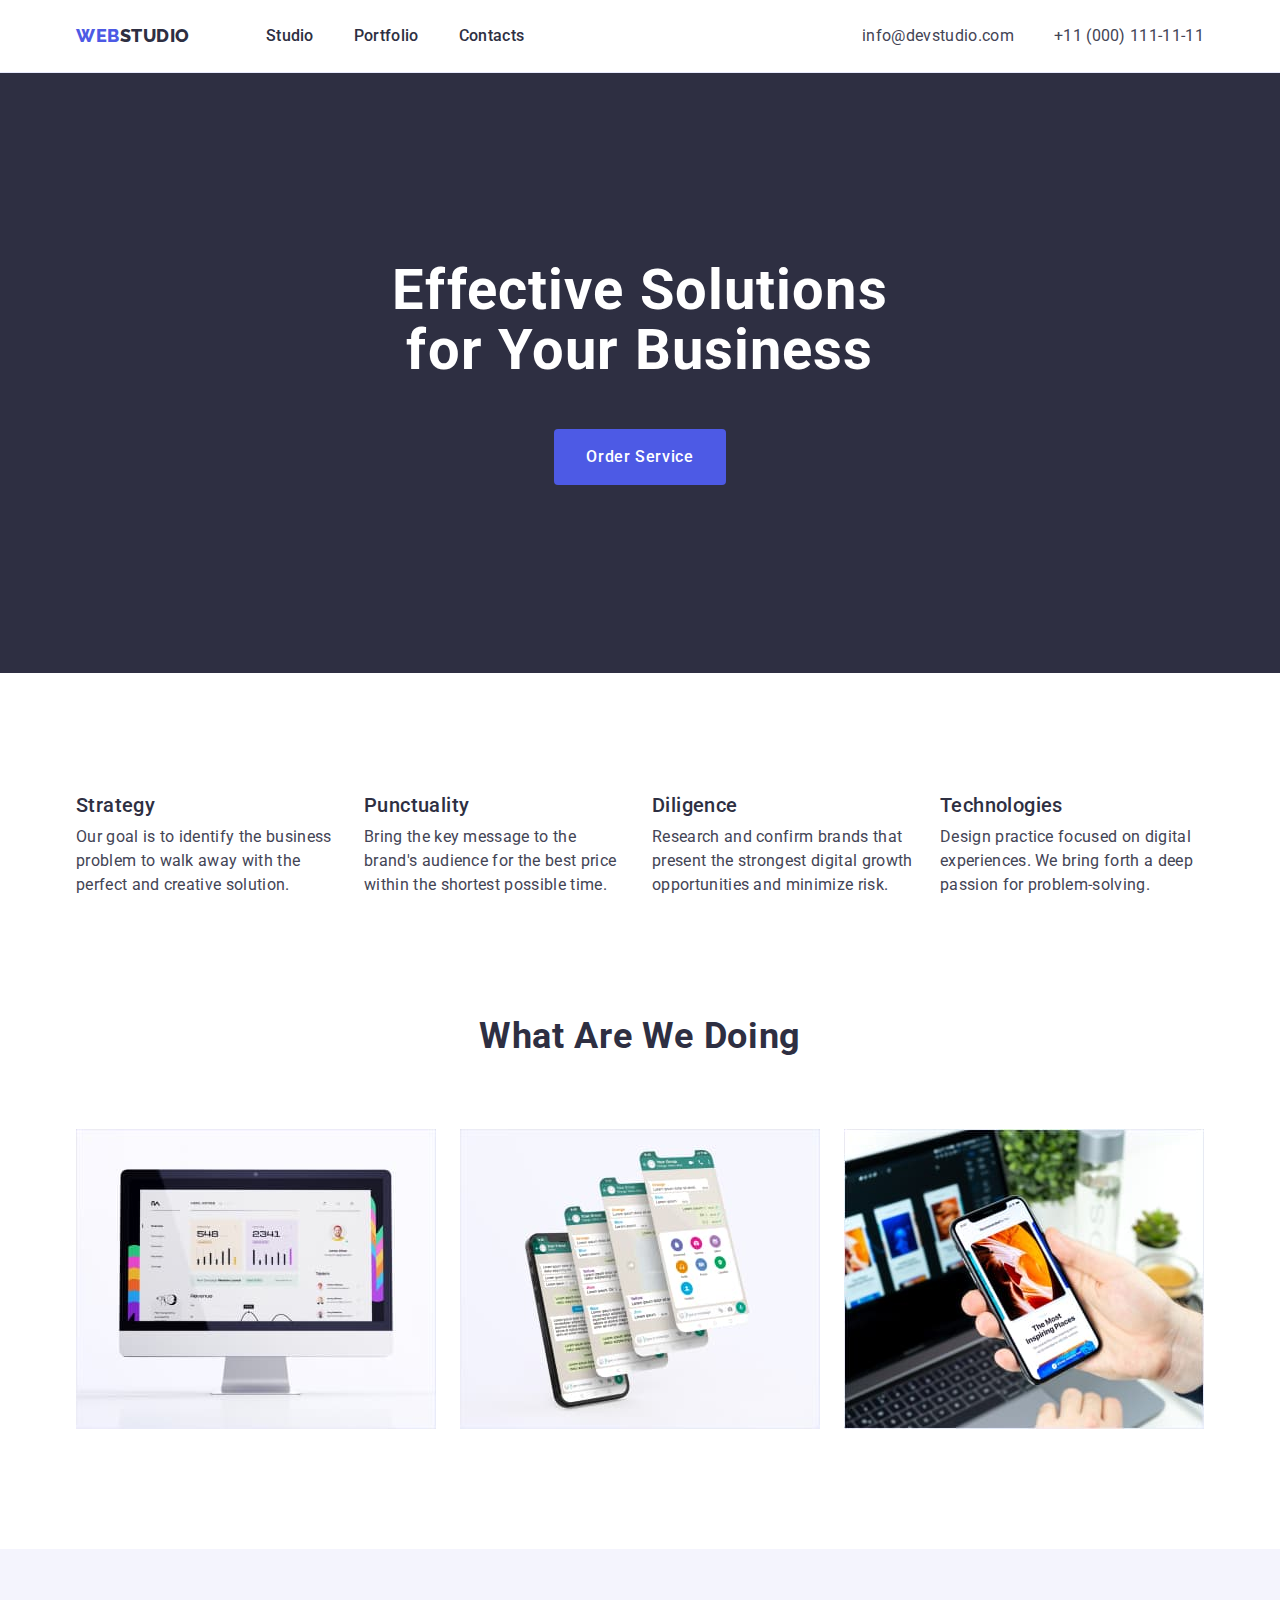
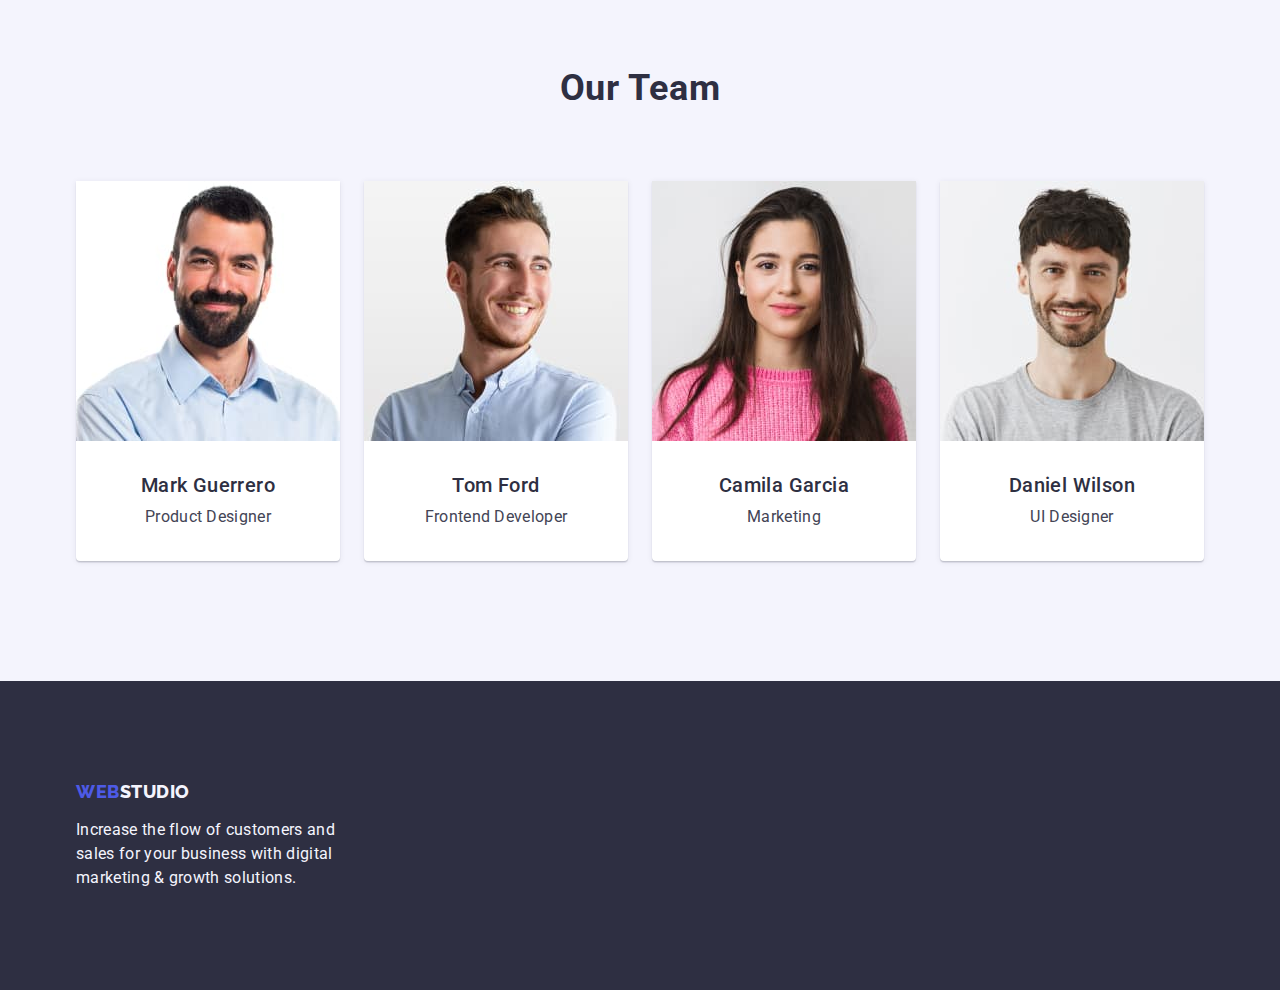
==== index.html @ 590e2db1 "Initial commit" ====
<!DOCTYPE html>
<html lang="en">
  <head>
    <meta charset="UTF-8" />
    <meta http-equiv="X-UA-Compatible" content="IE=edge" />
    <meta name="viewport" content="width=device-width, initial-scale=1.0" />
    <title>WebStudio</title>

    <link rel="preconnect" href="https://fonts.googleapis.com" />
    <link rel="preconnect" href="https://fonts.gstatic.com" crossorigin />
    <link
      href="https://fonts.googleapis.com/css2?family=Raleway:wght@800&family=Roboto:wght@400;500;700;900&display=swap"
      rel="stylesheet"
    />

    <link
      rel="stylesheet"
      href="https://cdnjs.cloudflare.com/ajax/libs/modern-normalize/1.1.0/modern-normalize.min.css"
    />

    <link rel="stylesheet" href="./css/styles.css" />
  </head>
  <body>
    <header class="header-border">
      <div class="container header-container">
        <nav class="site-nav">
          <a href="./index.html" class="logo link"
            >Web<span class="logo-span header">Studio</span>
          </a>

          <ul class="nav-menu list">
            <li class="nav-menu-item">
              <a href="./index.html" class="nav-link link">Studio</a>
            </li>
            <li class="nav-menu-item">
              <a href="./portfolio.html" class="nav-link link">Portfolio</a>
            </li>
            <li class="nav-menu-item">
              <a href="" class="nav-link link">Contacts</a>
            </li>
          </ul>
        </nav>

        <address class="contacts">
          <ul class="contacts-list list">
            <li class="item">
              <a href="mailto:info@devstudio.com" class="link"
                >info@devstudio.com</a
              >
            </li>

            <li class="item">
              <a href="tel:+110001111111" class="link tel"
                >+11 (000) 111-11-11</a
              >
            </li>
          </ul>
        </address>
      </div>
    </header>

    <main>
      <!-- Hero section -->
      <section class="hero">
        <div class="container hero-container">
          <h1 class="hero-title">Effective Solutions for Your Business</h1>
          <button class="hero-btn" type="button">Order Service</button>
        </div>
      </section>

      <!-- Company benefits section -->
      <section class="section benefits">
        <div class="container benefits-container">
          <h2 class="visually-hidden">Company benefits</h2>

          <ul class="benefits-list list">
            <li class="item">
              <h3 class="title">Strategy</h3>
              <p class="text">
                Our goal is to identify the business problem to walk away with
                the perfect and creative solution.
              </p>
            </li>

            <li class="item">
              <h3 class="title">Punctuality</h3>
              <p class="text">
                Bring the key message to the brand's audience for the best price
                within the shortest possible time.
              </p>
            </li>

            <li class="item">
              <h3 class="title">Diligence</h3>
              <p class="text">
                Research and confirm brands that present the strongest digital
                growth opportunities and minimize risk.
              </p>
            </li>

            <li class="item">
              <h3 class="title">Technologies</h3>
              <p class="text">
                Design practice focused on digital experiences. We bring forth a
                deep passion for problem-solving.
              </p>
            </li>
          </ul>
        </div>
      </section>

      <!-- What are we doing section -->
      <section class="section services">
        <div class="container services-container">
          <h2 class="section-title">What are we doing</h2>
          <ul class="services-list list">
            <li class="item">
              <img
                src="./images/img-one.jpg"
                alt="iMac photo"
                width="360"
                height="300"
              />
            </li>

            <li class="item">
              <img
                src="./images/img-two.jpg"
                alt="4 iPhone displays"
                width="360"
                height="300"
              />
            </li>

            <li class="item">
              <img
                src="./images/img-three.jpg"
                alt="iPhone and laptop"
                width="360"
                height="300"
              />
            </li>
          </ul>
        </div>
      </section>

      <!-- Our team section -->
      <section class="section team">
        <div class="container team-list-container">
          <h2 class="section-title">Our Team</h2>

          <ul class="team-list list">
            <li class="item">
              <img
                src="./images/mark-guerrero.jpg"
                alt="Marc Guerrero photo"
                width="264"
                height="260"
              />
              <div class="team-list-wrapper">
                <h3 class="title">Mark Guerrero</h3>
                <p class="text">Product Designer</p>
              </div>
            </li>

            <li class="item">
              <img
                src="./images/tom-ford.jpg"
                alt="Tom Ford photo"
                width="264"
                height="260"
              />
              <div class="team-list-wrapper">
                <h3 class="title">Tom Ford</h3>
                <p class="text">Frontend Developer</p>
              </div>
            </li>

            <li class="item">
              <img
                src="./images/camila-garcia.jpg"
                alt="Camila Garcia photo"
                width="264"
                height="260"
              />
              <div class="team-list-wrapper">
                <h3 class="title">Camila Garcia</h3>
                <p class="text">Marketing</p>
              </div>
            </li>

            <li class="item">
              <img
                src="./images/daniel-wilson.jpg"
                alt="Daniel Wilson photo"
                width="264"
                height="260"
              />
              <div class="team-list-wrapper">
                <h3 class="title">Daniel Wilson</h3>
                <p class="text">UI Designer</p>
              </div>
            </li>
          </ul>
        </div>
      </section>
    </main>

    <footer class="footer">
      <div class="container footer-container">
        <a href="./index.html" class="logo link"
          >Web<span class="logo-span-footer">Studio</span>
        </a>
        <p class="text">
          Increase the flow of customers and sales for your business with
          digital marketing & growth solutions.
        </p>
      </div>
    </footer>
  </body>
</html>
---- css/styles.css ----
:root {
    --navy-blue: #2E2F42;
    --slate: #434455;
    --iris: #4D5AE5;
    --ocean: #404BBF;
    --white: #ffffff;
    --cloud: #F4F4FD;
    --cornflower: #E7E9FC;
}

body {
    font-family: 'Roboto', sans-serif;
    letter-spacing: 0.02em;

    color: var(--slate);
    background-color: var(--white);
}

h1,
h2,
h3,
h4,
p {
    margin-top: 0;
    margin-bottom: 0;
}

ul,
ol {
    margin-top: 0;
    margin-bottom: 0;
    padding-left: 0;
}

img {
    display: block;
    max-width: 100%;
    height: auto;
}

.list {
    list-style: none;
}

.link {
    text-decoration: none;
}

.section-title {
    font-weight: 700;
    font-size: 36px;
    line-height: 1.11;
    text-align: center;
    text-transform: capitalize;
    letter-spacing: 0.02em;

    color: var(--navy-blue);
}

.container {
    width: 1158px;
    margin-right: auto;
    margin-left: auto;
    padding-right: 15px;
    padding-left: 15px;
}

.visually-hidden {
    position: absolute;
    width: 1px;
    height: 1px;
    margin: -1px;
    border: 0;
    padding: 0;
    white-space: nowrap;
    clip-path: inset(100%);
    clip: rect(0 0 0 0);
    overflow: hidden;
}

/* -----Navigation----- */

        /* Logo */
.logo {
    font-family: 'Raleway', sans-serif;
    font-weight: 800;
    font-size: 18px;
    line-height: 1.17;
    letter-spacing: 0.03em;
    text-transform: uppercase;

    color: var(--iris);
}

.logo-span.header {
    color: var(--navy-blue)
}

.logo-span.footer {
    color: var(--cloud);
}

        /* Navigation Menu */
.nav-link {
    font-weight: 500;
    font-size: 16px;
    line-height: 1.5;
    text-decoration: none;

    display: block;
    padding-top: 24px;
    padding-bottom: 24px;

    color: var(--navy-blue);
}


.contacts {
    font-style: normal;
}

.contacts-list .link {
    font-weight: 400;
    font-size: 16px;
    line-height: 1.5; 
    text-decoration: none;

    color: var(--slate);
}

.nav-menu .link:hover,
.nav-menu .link:focus {
    color: var(--ocean);
}

.contacts-list .link:hover,
.contacts-list .link:focus {
    color: var(--ocean);
}

.header-container {
    display: flex;
    align-items: center;
    justify-content: space-between;
}

.site-nav {
    display: flex;
    align-items: center;
}

.site-nav .logo {
    display: block;
    margin-right: 76px;
    padding-top: 24px;
    padding-bottom: 24px;
}

.nav-menu {
    display: flex;
    align-items: center;
    gap: 40px;
}

.contacts-list {
    display: flex;
    gap: 40px;
}

.header-border {
    border-bottom: 1px solid var(--cornflower);
}


/* -----Hero section----- */

.hero {
    background-color: var(--navy-blue);

    padding-top: 188px;
    padding-bottom: 188px;
}

.hero-container {
    text-align: center;
}

.hero .hero-title {
    font-weight: 700;
    font-size: 56px;
    line-height: 1.07;
    letter-spacing: 0.02em;

    color: var(--white);

    max-width: 496px;
    margin-right: auto;
    margin-left: auto;
    margin-bottom: 48px;
}

.hero-btn {
    font-family: inherit;
    font-weight: 500;
    font-size: 16px;
    line-height: 1.5;
    letter-spacing: 0.04em;

    color: var(--white);
    background-color: var(--iris);
    cursor: pointer;

    display: block;
    min-width: 169px;
    padding: 16px 32px;
    border: none;
    border-radius: 4px;
    margin-right: auto;
    margin-left: auto;
}

.hero-btn:hover,
.hero-btn:focus {
    background-color: var(--ocean);
}

/* -----Company benefits section----- */

.benefits {
    padding-top: 120px;
    padding-bottom: 120px;
}

.benefits-list {
    display: flex;
    gap: 24px;
}

.benefits-list .title {
    font-weight: 500;
    font-size: 20px;
    line-height: 1.2;
    letter-spacing: 0.02em;

    color: var(--navy-blue);

    margin-bottom: 8px;
}

.benefits-list .text {
    font-weight: 400;
    font-size: 16px;
    line-height: 1.5;
}

.benefits-list .item {
    max-width: 264px;
}

/* -----What are we doing section----- */

.services {
    padding-bottom: 120px;
}

.services-container .section-title {
    margin-bottom: 72px;
}

.services-list {
    display: flex;
    gap: 24px;
}
/* -----Our team section----- */

.section.team {
    background-color: var(--cloud);

    padding-top: 120px;
    padding-bottom: 120px;
}

.team-list-container .section-title {
    margin-bottom: 72px;
}
.team-list {
    display: flex;
    gap: 24px;
    flex-wrap: wrap;
}

.team-list .item {
    background-color: var(--white);
    flex-basis: calc((100% - 72px) / 4);

    box-shadow: 0px 1px 6px rgba(46, 47, 66, 0.08), 0px 1px 1px rgba(46, 47, 66, 0.16), 0px 2px 1px rgba(46, 47, 66, 0.08);
    border-radius: 0px 0px 4px 4px;
}

.team-list .title {
    font-weight: 500;
    font-size: 20px;
    line-height: 1.2;
    letter-spacing: 0.02em;

    color: var(--navy-blue);

    margin-bottom: 8px;
}

.team-list .text {
    font-weight: 400;
    font-size: 16px;
    line-height: 1.5;
}

.team-list-wrapper {
    text-align: center;
    padding: 32px 16px;
}

/* -----Footer----- */

.footer {
    background-color: var(--navy-blue);

    padding-top: 100px;
    padding-bottom: 100px;
}

.footer-container .logo {
    display: inline-block;
    margin-bottom: 16px;
}

.logo-span-footer {
    color: var(--cloud);
}

.footer .text {
    font-weight: 400;
    font-size: 16px;
    line-height: 1.5;
    width: 264px;

    color: var(--cloud);
}



/* ========PORTFOLIO.HTML======== */

/* -----Filter buttons----- */

.filter-list-btn {
    font-family: inherit;
    font-weight: 500;
    font-size: 16px;
    line-height: 1.5;
    letter-spacing: 0.04em;

    color: var(--iris);
    background-color: var(--cloud);
    cursor: pointer;

    padding: 12px 24px;
    border: 1px solid var(--cornflower);
    border-radius: 4px;
}

.filter-list-btn:hover,
.filter-list-btn:focus {
    color: var(--white);
    background-color: var(--ocean);

    border: 1px solid transparent;
}

.filter-list {
    display: flex;
    justify-content: center;
    gap: 24px;
    margin-bottom: 72px;
}



/* -----Project list----- */

.our-projects {
    padding-top: 96px;
    padding-bottom: 120px;
}

.project-item .title {
    font-weight: 500;
    font-size: 20px;
    line-height: 1.2;
    letter-spacing: 0.02em;

    margin-bottom: 8px;
    
    color: var(--navy-blue);
}

.project-item .text {
    font-weight: 400;
    font-size: 16px;
    line-height: 1.5;

    color: var(--slate);
}

.project-list {
    display: flex;
    flex-wrap: wrap;
    column-gap: 24px;
    row-gap: 48px;
}

.project-item {
    width: calc((100% - 48px) / 3);
}

.project-list-card-wrapper {
    padding: 32px 16px;

    border: 1px solid var(--cornflower);
    border-top: none;
}
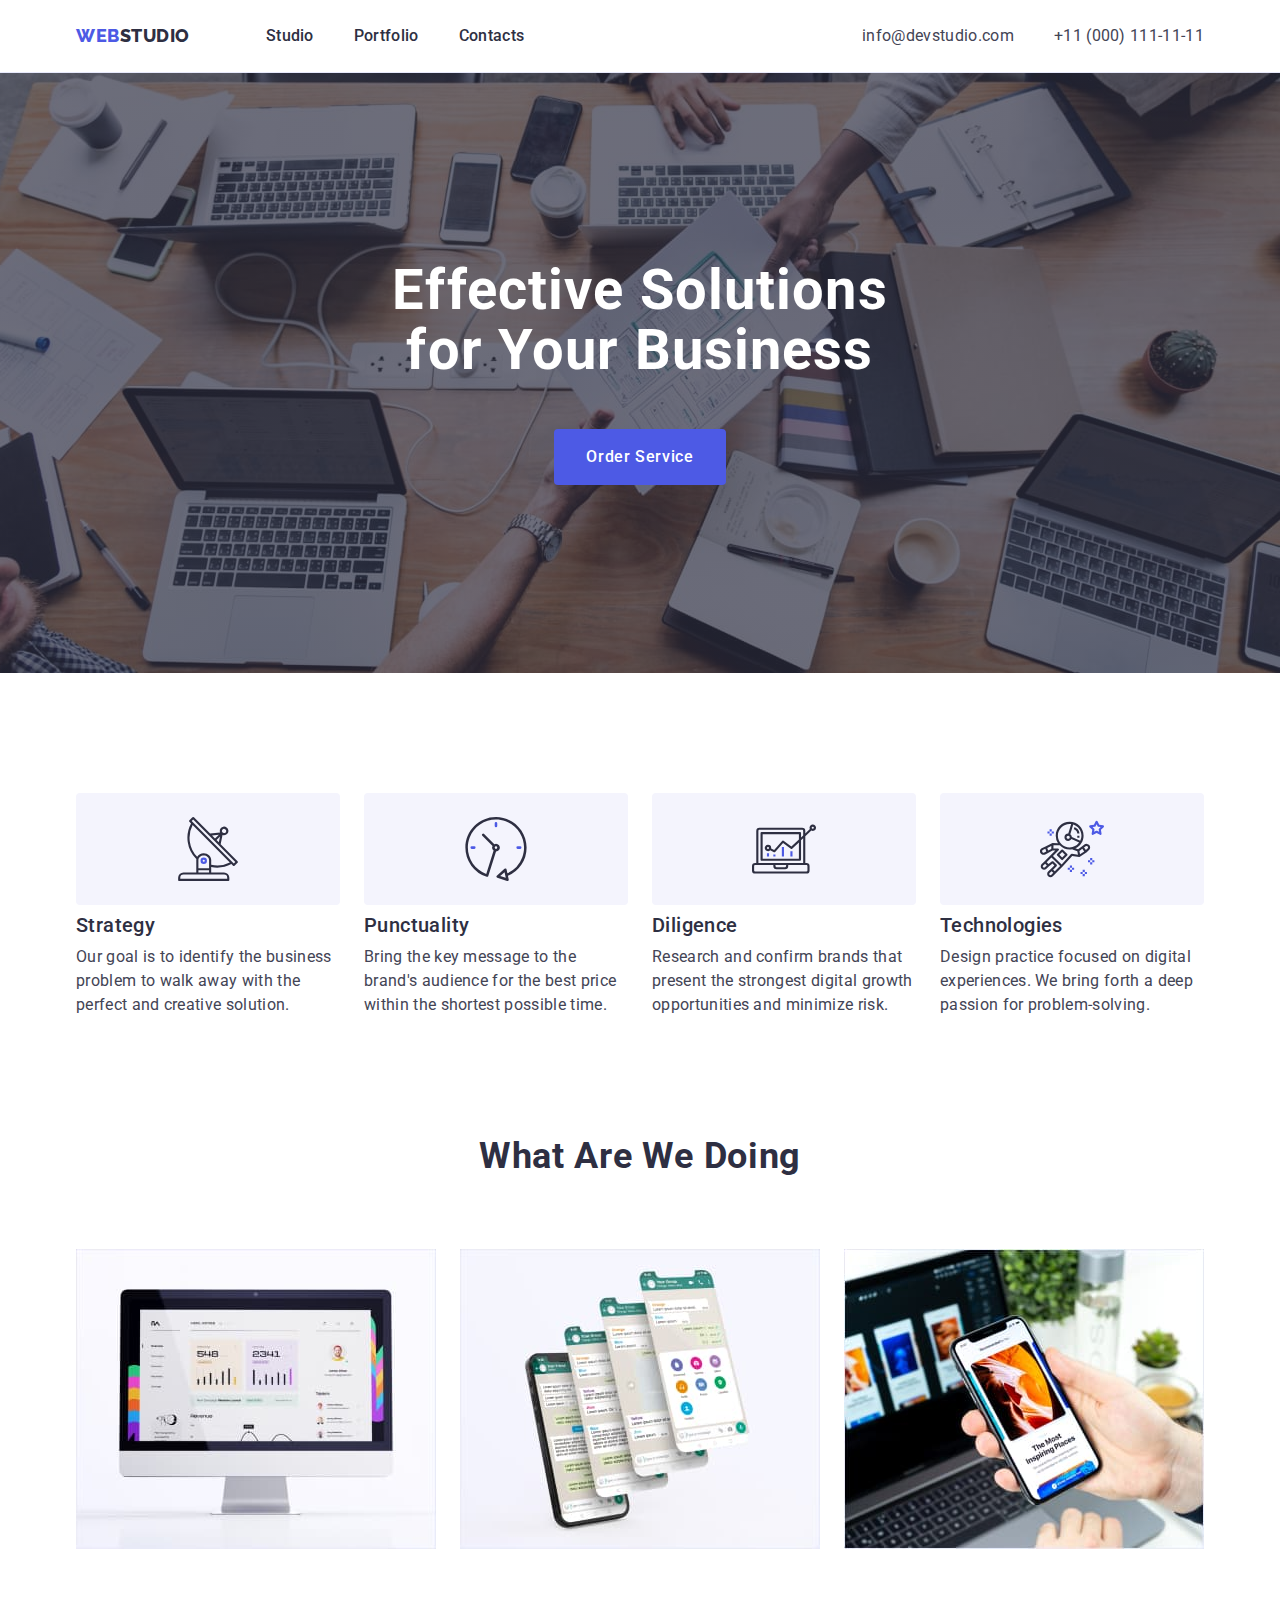
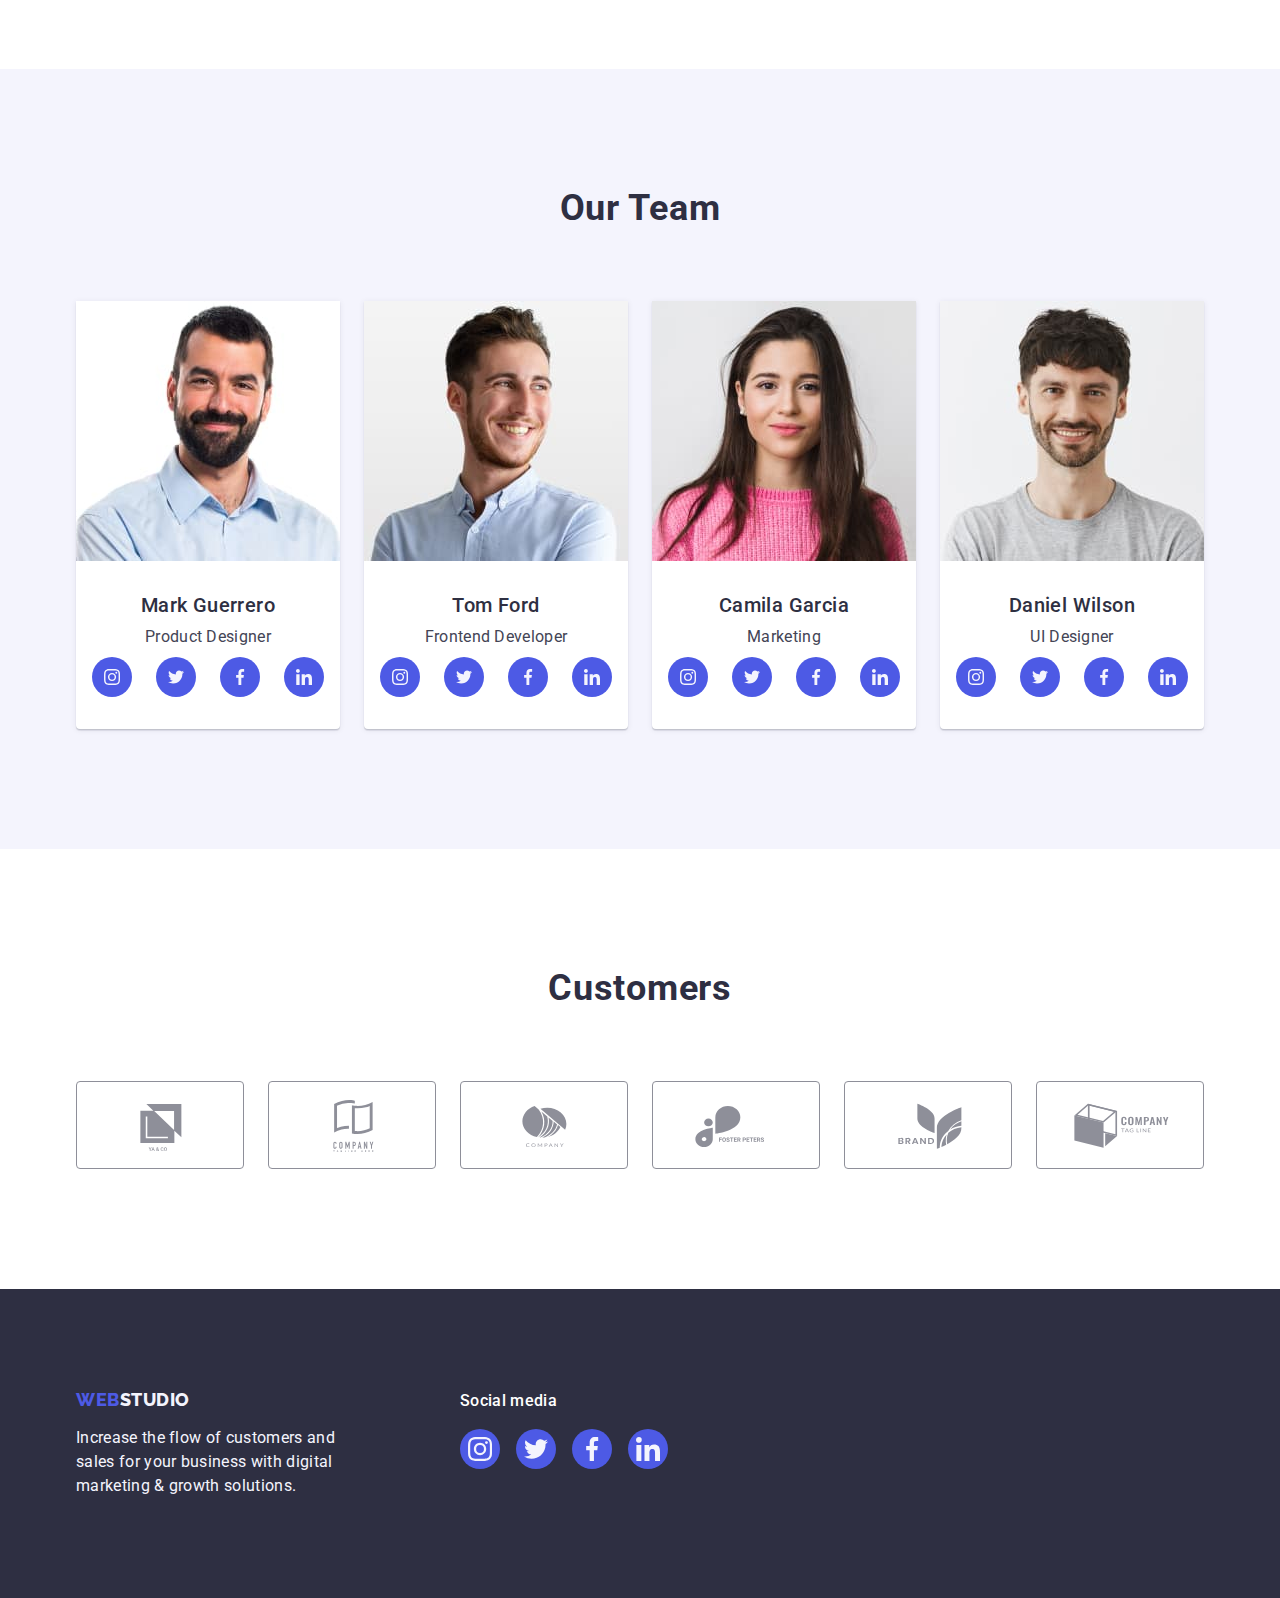
==== commit c78f03b8: "Add svg icon" ====
--- a/index.html
+++ b/index.html
@@ -75,6 +75,11 @@
 
           <ul class="benefits-list list">
             <li class="item">
+              <div class="benefits-icon-wrapper">
+                <svg class="benefits-icon" width="64" height="64">
+                  <use href="./images/symbol-defs.svg#icon-antena"></use>
+                </svg>
+              </div>
               <h3 class="title">Strategy</h3>
               <p class="text">
                 Our goal is to identify the business problem to walk away with
@@ -83,6 +88,11 @@
             </li>
 
             <li class="item">
+              <div class="benefits-icon-wrapper">
+                <svg class="benefits-icon" width="64" height="64">
+                  <use href="./images/symbol-defs.svg#icon-clock"></use>
+                </svg>
+              </div>
               <h3 class="title">Punctuality</h3>
               <p class="text">
                 Bring the key message to the brand's audience for the best price
@@ -91,6 +101,11 @@
             </li>
 
             <li class="item">
+              <div class="benefits-icon-wrapper">
+                <svg class="benefits-icon" width="64" height="64">
+                  <use href="./images/symbol-defs.svg#icon-diagrama"></use>
+                </svg>
+              </div>
               <h3 class="title">Diligence</h3>
               <p class="text">
                 Research and confirm brands that present the strongest digital
@@ -99,6 +114,11 @@
             </li>
 
             <li class="item">
+              <div class="benefits-icon-wrapper">
+                <svg class="benefits-icon" width="64" height="64">
+                  <use href="./images/symbol-defs.svg#icon-astronaut"></use>
+                </svg>
+              </div>
               <h3 class="title">Technologies</h3>
               <p class="text">
                 Design practice focused on digital experiences. We bring forth a
@@ -160,6 +180,43 @@
               <div class="team-list-wrapper">
                 <h3 class="title">Mark Guerrero</h3>
                 <p class="text">Product Designer</p>
+
+                <ul class="social-list list">
+                  <li class="social-list-item">
+                    <a class="social-list-link" href="">
+                      <svg class="social-list-icon" width="16" height="16">
+                        <use
+                          href="./images/symbol-defs.svg#icon-instagram"
+                        ></use>
+                      </svg>
+                    </a>
+                  </li>
+                  <li class="social-list-item">
+                    <a class="social-list-link" href="">
+                      <svg class="social-list-icon" width="16" height="16">
+                        <use href="./images/symbol-defs.svg#icon-twitter"></use>
+                      </svg>
+                    </a>
+                  </li>
+                  <li class="social-list-item">
+                    <a class="social-list-link" href="">
+                      <svg class="social-list-icon" width="16" height="16">
+                        <use
+                          href="./images/symbol-defs.svg#icon-facebook"
+                        ></use>
+                      </svg>
+                    </a>
+                  </li>
+                  <li class="social-list-item">
+                    <a class="social-list-link" href="">
+                      <svg class="social-list-icon" width="16" height="16">
+                        <use
+                          href="./images/symbol-defs.svg#icon-linkedin"
+                        ></use>
+                      </svg>
+                    </a>
+                  </li>
+                </ul>
               </div>
             </li>
 
@@ -173,6 +230,43 @@
               <div class="team-list-wrapper">
                 <h3 class="title">Tom Ford</h3>
                 <p class="text">Frontend Developer</p>
+
+                <ul class="social-list list">
+                  <li class="social-list-item">
+                    <a class="social-list-link" href="">
+                      <svg class="social-list-icon" width="16" height="16">
+                        <use
+                          href="./images/symbol-defs.svg#icon-instagram"
+                        ></use>
+                      </svg>
+                    </a>
+                  </li>
+                  <li class="social-list-item">
+                    <a class="social-list-link" href="">
+                      <svg class="social-list-icon" width="16" height="16">
+                        <use href="./images/symbol-defs.svg#icon-twitter"></use>
+                      </svg>
+                    </a>
+                  </li>
+                  <li class="social-list-item">
+                    <a class="social-list-link" href="">
+                      <svg class="social-list-icon" width="16" height="16">
+                        <use
+                          href="./images/symbol-defs.svg#icon-facebook"
+                        ></use>
+                      </svg>
+                    </a>
+                  </li>
+                  <li class="social-list-item">
+                    <a class="social-list-link" href="">
+                      <svg class="social-list-icon" width="16" height="16">
+                        <use
+                          href="./images/symbol-defs.svg#icon-linkedin"
+                        ></use>
+                      </svg>
+                    </a>
+                  </li>
+                </ul>
               </div>
             </li>
 
@@ -186,6 +280,43 @@
               <div class="team-list-wrapper">
                 <h3 class="title">Camila Garcia</h3>
                 <p class="text">Marketing</p>
+
+                <ul class="social-list list">
+                  <li class="social-list-item">
+                    <a class="social-list-link" href="">
+                      <svg class="social-list-icon" width="16" height="16">
+                        <use
+                          href="./images/symbol-defs.svg#icon-instagram"
+                        ></use>
+                      </svg>
+                    </a>
+                  </li>
+                  <li class="social-list-item">
+                    <a class="social-list-link" href="">
+                      <svg class="social-list-icon" width="16" height="16">
+                        <use href="./images/symbol-defs.svg#icon-twitter"></use>
+                      </svg>
+                    </a>
+                  </li>
+                  <li class="social-list-item">
+                    <a class="social-list-link" href="">
+                      <svg class="social-list-icon" width="16" height="16">
+                        <use
+                          href="./images/symbol-defs.svg#icon-facebook"
+                        ></use>
+                      </svg>
+                    </a>
+                  </li>
+                  <li class="social-list-item">
+                    <a class="social-list-link" href="">
+                      <svg class="social-list-icon" width="16" height="16">
+                        <use
+                          href="./images/symbol-defs.svg#icon-linkedin"
+                        ></use>
+                      </svg>
+                    </a>
+                  </li>
+                </ul>
               </div>
             </li>
 
@@ -199,7 +330,101 @@
               <div class="team-list-wrapper">
                 <h3 class="title">Daniel Wilson</h3>
                 <p class="text">UI Designer</p>
-              </div>
+
+                <ul class="social-list list">
+                  <li class="social-list-item">
+                    <a class="social-list-link" href="">
+                      <svg class="social-list-icon" width="16" height="16">
+                        <use
+                          href="./images/symbol-defs.svg#icon-instagram"
+                        ></use>
+                      </svg>
+                    </a>
+                  </li>
+                  <li class="social-list-item">
+                    <a class="social-list-link" href="">
+                      <svg class="social-list-icon" width="16" height="16">
+                        <use href="./images/symbol-defs.svg#icon-twitter"></use>
+                      </svg>
+                    </a>
+                  </li>
+                  <li class="social-list-item">
+                    <a class="social-list-link" href="">
+                      <svg class="social-list-icon" width="16" height="16">
+                        <use
+                          href="./images/symbol-defs.svg#icon-facebook"
+                        ></use>
+                      </svg>
+                    </a>
+                  </li>
+                  <li class="social-list-item">
+                    <a class="social-list-link" href="">
+                      <svg class="social-list-icon" width="16" height="16">
+                        <use
+                          href="./images/symbol-defs.svg#icon-linkedin"
+                        ></use>
+                      </svg>
+                    </a>
+                  </li>
+                </ul>
+              </div>
+            </li>
+          </ul>
+        </div>
+      </section>
+
+      <!-- Customers -->
+      <section class="section customers">
+        <div class="container">
+          <h2 class="section-title">Customers</h2>
+
+          <ul class="customers-list list">
+            <li class="customers-list-item">
+              <a class="customers-list-link" href="">
+                <svg class="customers-icon" width="104" height="56">
+                  <use href="./images/symbol-defs.svg#icon-logo-1"></use>
+                </svg>
+              </a>
+            </li>
+
+            <li class="customers-list-item">
+              <a class="customers-list-link" href="">
+                <svg class="customers-icon" width="104" height="56">
+                  <use href="./images/symbol-defs.svg#icon-logo-2"></use>
+                </svg>
+              </a>
+            </li>
+
+            <li class="customers-list-item">
+              <a class="customers-list-link" href="">
+                <svg class="customers-icon" width="104" height="56">
+                  <use href="./images/symbol-defs.svg#icon-logo-3"></use>
+                </svg>
+              </a>
+            </li>
+
+            <li class="customers-list-item">
+              <a class="customers-list-link" href="">
+                <svg class="customers-icon" width="104" height="56">
+                  <use href="./images/symbol-defs.svg#icon-logo-4"></use>
+                </svg>
+              </a>
+            </li>
+
+            <li class="customers-list-item">
+              <a class="customers-list-link" href="">
+                <svg class="customers-icon" width="104" height="56">
+                  <use href="./images/symbol-defs.svg#icon-logo-5"></use>
+                </svg>
+              </a>
+            </li>
+
+            <li class="customers-list-item">
+              <a class="customers-list-link" href="">
+                <svg class="customers-icon" width="104" height="56">
+                  <use href="./images/symbol-defs.svg#icon-logo-6"></use>
+                </svg>
+              </a>
             </li>
           </ul>
         </div>
@@ -208,13 +433,52 @@
 
     <footer class="footer">
       <div class="container footer-container">
-        <a href="./index.html" class="logo link"
-          >Web<span class="logo-span-footer">Studio</span>
-        </a>
-        <p class="text">
-          Increase the flow of customers and sales for your business with
-          digital marketing & growth solutions.
-        </p>
+        <div class="footer-container-logo">
+          <a href="./index.html" class="logo link"
+            >Web<span class="logo-span-footer">Studio</span>
+          </a>
+          <p class="text">
+            Increase the flow of customers and sales for your business with
+            digital marketing & growth solutions.
+          </p>
+        </div>
+
+        <div class="footer-container-social-media">
+          <p class="footer-social-media-text">Social media</p>
+          <ul class="footer-social-media-list list">
+            <li class="footer-socail-media-item">
+              <a class="footer-social-media-link" href="">
+                <svg class="footer-social-media-icon" width="24" height="24">
+                  <use href="./images/symbol-defs.svg#icon-instagram"></use>
+                </svg>
+              </a>
+            </li>
+
+            <li class="footer-socail-media-item">
+              <a class="footer-social-media-link" href="">
+                <svg class="footer-social-media-icon" width="24" height="24">
+                  <use href="./images/symbol-defs.svg#icon-twitter"></use>
+                </svg>
+              </a>
+            </li>
+
+            <li class="footer-socail-media-item">
+              <a class="footer-social-media-link" href="">
+                <svg class="footer-social-media-icon" width="24" height="24">
+                  <use href="./images/symbol-defs.svg#icon-facebook"></use>
+                </svg>
+              </a>
+            </li>
+
+            <li class="footer-socail-media-item">
+              <a class="footer-social-media-link" href="">
+                <svg class="footer-social-media-icon" width="24" height="24">
+                  <use href="./images/symbol-defs.svg#icon-linkedin"></use>
+                </svg>
+              </a>
+            </li>
+          </ul>
+        </div>
       </div>
     </footer>
   </body>
--- a/css/styles.css
+++ b/css/styles.css
@@ -1,11 +1,13 @@
 :root {
     --navy-blue: #2E2F42;
     --slate: #434455;
+    --light-slate: #8E8F99;
     --iris: #4D5AE5;
     --ocean: #404BBF;
     --white: #ffffff;
     --cloud: #F4F4FD;
     --cornflower: #E7E9FC;
+    --green: #31D0AA;
 }
 
 body {
@@ -175,6 +177,15 @@
 /* -----Hero section----- */
 
 .hero {
+    max-width: 1440px;
+    height: 600px;
+    background-image: 
+        linear-gradient(rgba(46, 47, 66, 0.7), rgba(46, 47, 66, 0.7)),
+        url(../images/hero-img.jpg);
+    background-repeat: no-repeat;
+    background-position: center;
+    margin-left: auto;
+    margin-right: auto;
     background-color: var(--navy-blue);
 
     padding-top: 188px;
@@ -257,6 +268,15 @@
     max-width: 264px;
 }
 
+.benefits-icon-wrapper {
+    max-width: 264px;
+    height: 112px;
+    border-radius: 4px;
+    padding: 24px 100px;
+    margin-bottom: 8px;
+    background-color: var(--cloud);  
+}
+
 /* -----What are we doing section----- */
 
 .services {
@@ -312,6 +332,8 @@
     font-weight: 400;
     font-size: 16px;
     line-height: 1.5;
+
+    margin-bottom: 8px;
 }
 
 .team-list-wrapper {
@@ -319,13 +341,95 @@
     padding: 32px 16px;
 }
 
+/* ---Social-icons */
+
+.social-list {
+    display: flex;
+    justify-content: center;
+    gap: 24px;
+}
+
+.social-list-item {
+    flex-basis: calc((100%  - 72px) / 4);
+}
+
+.social-list-link {
+    display: flex;
+    justify-content: center;
+    align-items: center;
+    width: 40px;
+    height: 40px;
+    background-color: var(--iris);
+    border-radius: 50%;
+}
+
+.social-list-link:hover,
+.social-list-link:focus {
+    background-color: var(--ocean);
+}
+
+/* -----Customers----- */
+
+.customers {
+    padding-top: 120px;
+    padding-bottom: 120px;
+
+}
+
+.customers .section-title {
+    margin-bottom: 72px;
+}
+
+.customers-list {
+    display: flex;
+    justify-content: center;
+    gap: 24px;
+}
+
+.customers-list-item {
+    flex-basis: calc((100% - 120px) / 6);
+}
+
+.customers-list-link {
+    display: flex;
+    justify-content: center;
+    align-items: center;
+    height: 88px;
+    border: 1px solid var(--light-slate);
+    border-radius: 4px;
+}
+
+.customers-icon {
+    fill: var(--light-slate);
+}
+
+.customers-list-link:hover,
+.customers-list-link:focus {
+    border-color: var(--ocean);
+}
+
+.customers-list-link:hover .customers-icon {
+    fill: var(--ocean);
+}
+
+
 /* -----Footer----- */
+
+/* footer left side */
 
 .footer {
     background-color: var(--navy-blue);
 
     padding-top: 100px;
     padding-bottom: 100px;
+}
+
+.footer-container {
+    display: flex;
+}
+
+.footer-container-logo {
+    margin-right: 120px;
 }
 
 .footer-container .logo {
@@ -344,6 +448,43 @@
     width: 264px;
 
     color: var(--cloud);
+}
+
+/* footer socail media */
+
+.footer-social-media-text {
+    font-weight: 500;
+    font-size: 16px;
+    line-height: 1.5;
+    letter-spacing: 0.02em;
+    color: var(--white);
+
+    margin-bottom: 16px;
+}
+
+.footer-social-media-list {
+    display: flex;
+    justify-content: center;
+    gap: 16px;
+}
+
+.footer-socail-media-item {
+    flex-basis: calc((100% - 48px) / 4);
+}
+
+.footer-social-media-link {
+    display: flex;
+    justify-content: center;
+    align-items: center;
+    width: 40px;
+    height: 40px;
+    background-color: var(--iris);
+    border-radius: 50px;
+}
+
+.footer-social-media-link:hover,
+.footer-social-media-link:focus {
+    background-color: var(--green);
 }
 
 
